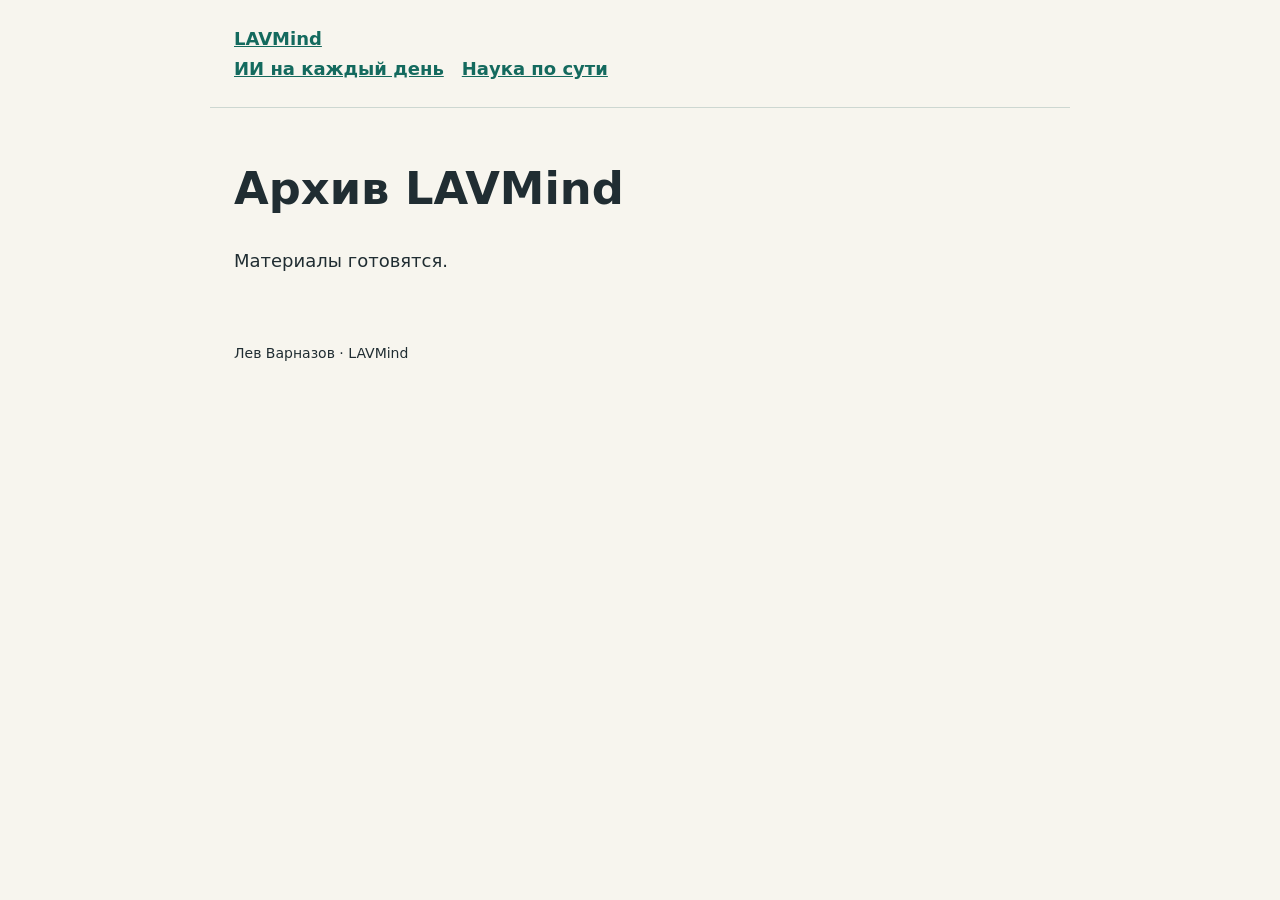
==== site/mind/index.html @ 18399ae2 "release: authorized corporate homepage and empty Mind library" ====
<!doctype html><html lang="ru"><head><meta charset="utf-8"><meta name="viewport" content="width=device-width,initial-scale=1"><meta name="robots" content="index,follow"><title>Архив LAVMind — LAVMind</title><meta name="description" content="Архив LAVMind"><link rel="canonical" href="https://varnazov.com/mind/"><meta property="og:title" content="Архив LAVMind"><meta property="og:description" content="Архив LAVMind"><meta property="og:url" content="https://varnazov.com/mind/"><style>
:root{color-scheme:light;--ink:#202d32;--accent:#146a5e;--paper:#f7f5ee}
*{box-sizing:border-box}body{margin:0;color:var(--ink);background:var(--paper);
font:18px/1.65 system-ui,sans-serif}header,main,footer{max-width:860px;margin:auto;padding:24px}
header{border-bottom:1px solid #cdd7d1}header a{font-weight:700}a{color:var(--accent);
overflow-wrap:anywhere}h1{font-size:clamp(1.8rem,5vw,2.8rem);line-height:1.2}
nav{display:flex;gap:18px;flex-wrap:wrap}article{background:white;border:1px solid #dce2db;
border-radius:12px;padding:clamp(16px,4vw,32px);margin:20px 0}.text{white-space:pre-wrap;
overflow-wrap:anywhere}small,.meta{color:#52645c}code{white-space:pre-wrap}footer{font-size:14px}
</style></head><body><header><a href="/mind/">LAVMind</a><nav><a href="/mind/series/daily_ai/">ИИ на каждый день</a><a href="/mind/series/research_review/">Наука по сути</a></nav></header><main><h1>Архив LAVMind</h1><p>Материалы готовятся.</p></main><footer>Лев Варназов · LAVMind</footer></body></html>
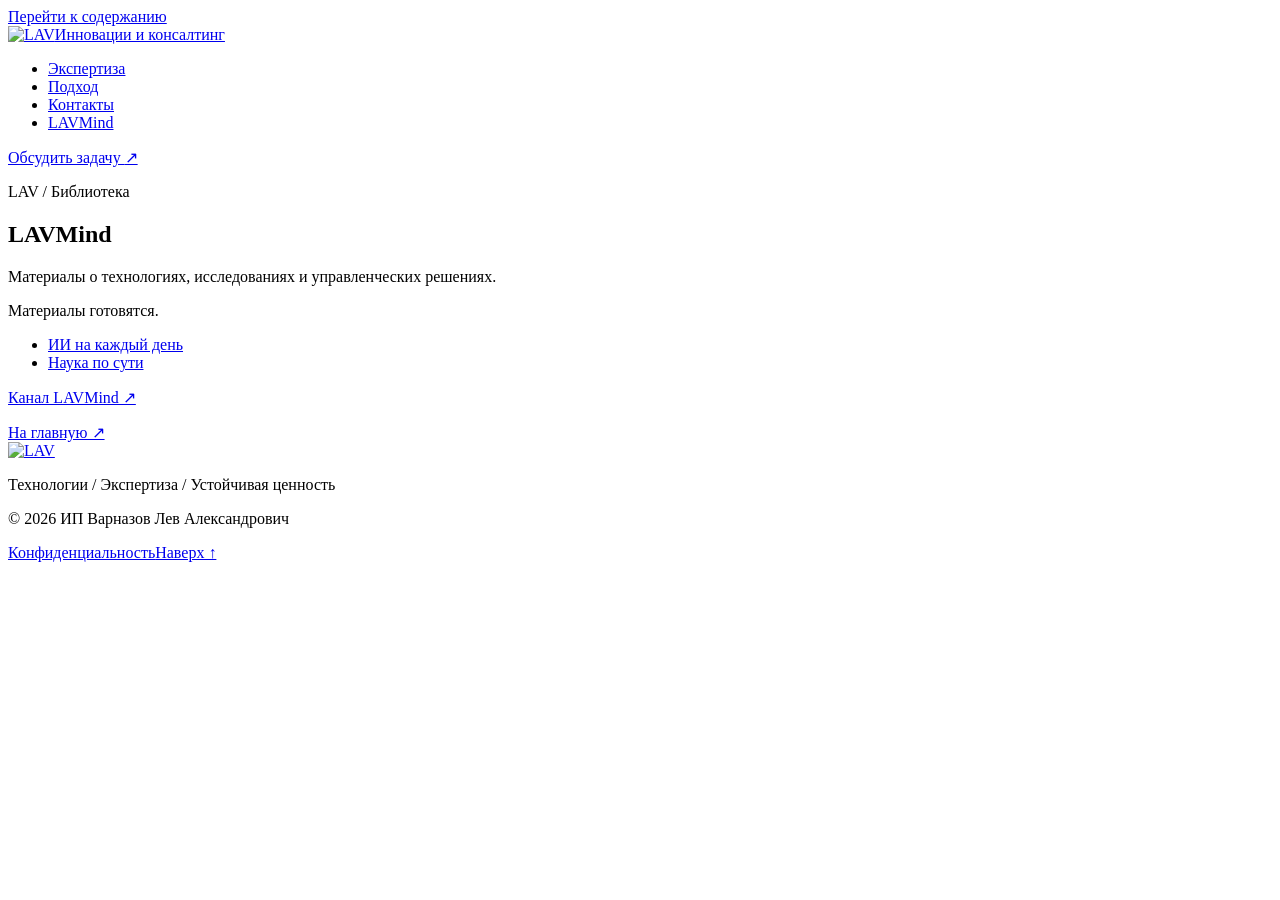
==== commit e2974e16: "Restore original LAV visual identity and matching library" ====
--- a/site/mind/index.html
+++ b/site/mind/index.html
@@ -1,10 +1,51 @@
-<!doctype html><html lang="ru"><head><meta charset="utf-8"><meta name="viewport" content="width=device-width,initial-scale=1"><meta name="robots" content="index,follow"><title>Архив LAVMind — LAVMind</title><meta name="description" content="Архив LAVMind"><link rel="canonical" href="https://varnazov.com/mind/"><meta property="og:title" content="Архив LAVMind"><meta property="og:description" content="Архив LAVMind"><meta property="og:url" content="https://varnazov.com/mind/"><style>
-:root{color-scheme:light;--ink:#202d32;--accent:#146a5e;--paper:#f7f5ee}
-*{box-sizing:border-box}body{margin:0;color:var(--ink);background:var(--paper);
-font:18px/1.65 system-ui,sans-serif}header,main,footer{max-width:860px;margin:auto;padding:24px}
-header{border-bottom:1px solid #cdd7d1}header a{font-weight:700}a{color:var(--accent);
-overflow-wrap:anywhere}h1{font-size:clamp(1.8rem,5vw,2.8rem);line-height:1.2}
-nav{display:flex;gap:18px;flex-wrap:wrap}article{background:white;border:1px solid #dce2db;
-border-radius:12px;padding:clamp(16px,4vw,32px);margin:20px 0}.text{white-space:pre-wrap;
-overflow-wrap:anywhere}small,.meta{color:#52645c}code{white-space:pre-wrap}footer{font-size:14px}
-</style></head><body><header><a href="/mind/">LAVMind</a><nav><a href="/mind/series/daily_ai/">ИИ на каждый день</a><a href="/mind/series/research_review/">Наука по сути</a></nav></header><main><h1>Архив LAVMind</h1><p>Материалы готовятся.</p></main><footer>Лев Варназов · LAVMind</footer></body></html>
+<!DOCTYPE html>
+<html lang="ru">
+<head>
+  <meta charset="utf-8">
+  <meta http-equiv="Content-Security-Policy" content="default-src &#39;none&#39;; base-uri &#39;none&#39;; form-action &#39;none&#39;; object-src &#39;none&#39;; script-src &#39;none&#39;; style-src &#39;self&#39;; img-src &#39;self&#39;; font-src &#39;self&#39;; connect-src &#39;self&#39;; media-src &#39;none&#39;; frame-src &#39;none&#39;; worker-src &#39;none&#39;; manifest-src &#39;none&#39;">
+  <meta name="viewport" content="width=device-width, initial-scale=1">
+  <meta name="referrer" content="no-referrer">
+  <meta name="color-scheme" content="light">
+  <meta name="theme-color" content="#ffffff">
+  <title>LAVMind — LAV</title>
+  <meta name="description" content="Материалы о технологиях, исследованиях и управленческих решениях.">
+  
+  <link rel="canonical" href="https://varnazov.com/mind/">
+  <meta property="og:type" content="website">
+  <meta property="og:locale" content="ru_RU">
+  <meta property="og:site_name" content="LAV">
+  <meta property="og:title" content="LAVMind — LAV">
+  <meta property="og:description" content="Материалы о технологиях, исследованиях и управленческих решениях.">
+  <meta property="og:url" content="https://varnazov.com/mind/">
+  <meta property="og:image" content="https://varnazov.com/assets/og.9cd349de22f0d531.png">
+  <meta property="og:image:width" content="1200">
+  <meta property="og:image:height" content="630">
+  <meta property="og:image:alt" content="LAV — Инновации и консалтинг">
+  <meta name="twitter:card" content="summary_large_image">
+  <meta name="twitter:title" content="LAVMind — LAV">
+  <meta name="twitter:description" content="Материалы о технологиях, исследованиях и управленческих решениях.">
+  <meta name="twitter:image" content="https://varnazov.com/assets/og.9cd349de22f0d531.png">
+  <meta name="twitter:image:alt" content="LAV — Инновации и консалтинг">
+  <link rel="icon" href="/favicon.png" type="image/png" sizes="64x64">
+  <link rel="apple-touch-icon" href="/apple-touch-icon.png">
+  <link rel="preload" href="/assets/inter-cyrillic.71d5ee93cc1e9f1d.woff2" as="font" type="font/woff2" crossorigin>
+  <link rel="preload" href="/assets/manrope-cyrillic.c268b459a9329e59.woff2" as="font" type="font/woff2" crossorigin>
+  <link rel="stylesheet" href="/assets/styles.7a757f7e3e5e91c9.css">
+  
+</head>
+<body id="top">
+  <a class="skip-link" href="#main">Перейти к содержанию</a>
+  <div class="container">
+    <header class="site-header">
+      <a class="brand" href="/"><img class="brand-mark" src="/assets/brand-mark.a3c49823f5a9727a.png" width="746" height="215" alt="LAV"><span class="tagline">Инновации и консалтинг</span></a>
+      <nav aria-label="Основная навигация"><ul class="nav-list"><li><a href="/#services">Экспертиза</a></li><li><a href="/#approach">Подход</a></li><li><a href="/#contact">Контакты</a></li><li><a href="/mind/">LAVMind</a></li></ul></nav>
+      <a class="header-contact" href="mailto:hello@varnazov.com">Обсудить задачу <span class="arrow" aria-hidden="true">↗</span></a>
+    </header>
+  </div>
+  <main id="main" tabindex="-1"><article class="document container"><p class="eyebrow">LAV / Библиотека</p><h1>LAVMind</h1><p>Материалы о технологиях, исследованиях и управленческих решениях.</p><p>Материалы готовятся.</p><ul class="nav-list"><li><a href="/mind/series/daily_ai/">ИИ на каждый день</a></li><li><a href="/mind/series/research_review/">Наука по сути</a></li></ul><p><a class="text-link" href="https://t.me/lavmind" rel="noopener noreferrer">Канал LAVMind ↗</a></p><a class="button" href="/">На главную ↗</a></article></main>
+  <footer class="site-footer"><div class="container">
+    <div class="footer-top"><a class="brand" href="/"><img class="brand-mark" src="/assets/brand-mark.a3c49823f5a9727a.png" width="746" height="215" alt="LAV"></a><p class="footer-note">Технологии / Экспертиза / Устойчивая ценность</p></div>
+    <div class="footer-bottom"><p>© 2026 ИП Варназов Лев Александрович</p><div class="footer-links"><a href="/privacy/">Конфиденциальность</a><a href="#top">Наверх ↑</a></div></div>
+  </div></footer>
+</body>
+</html>
